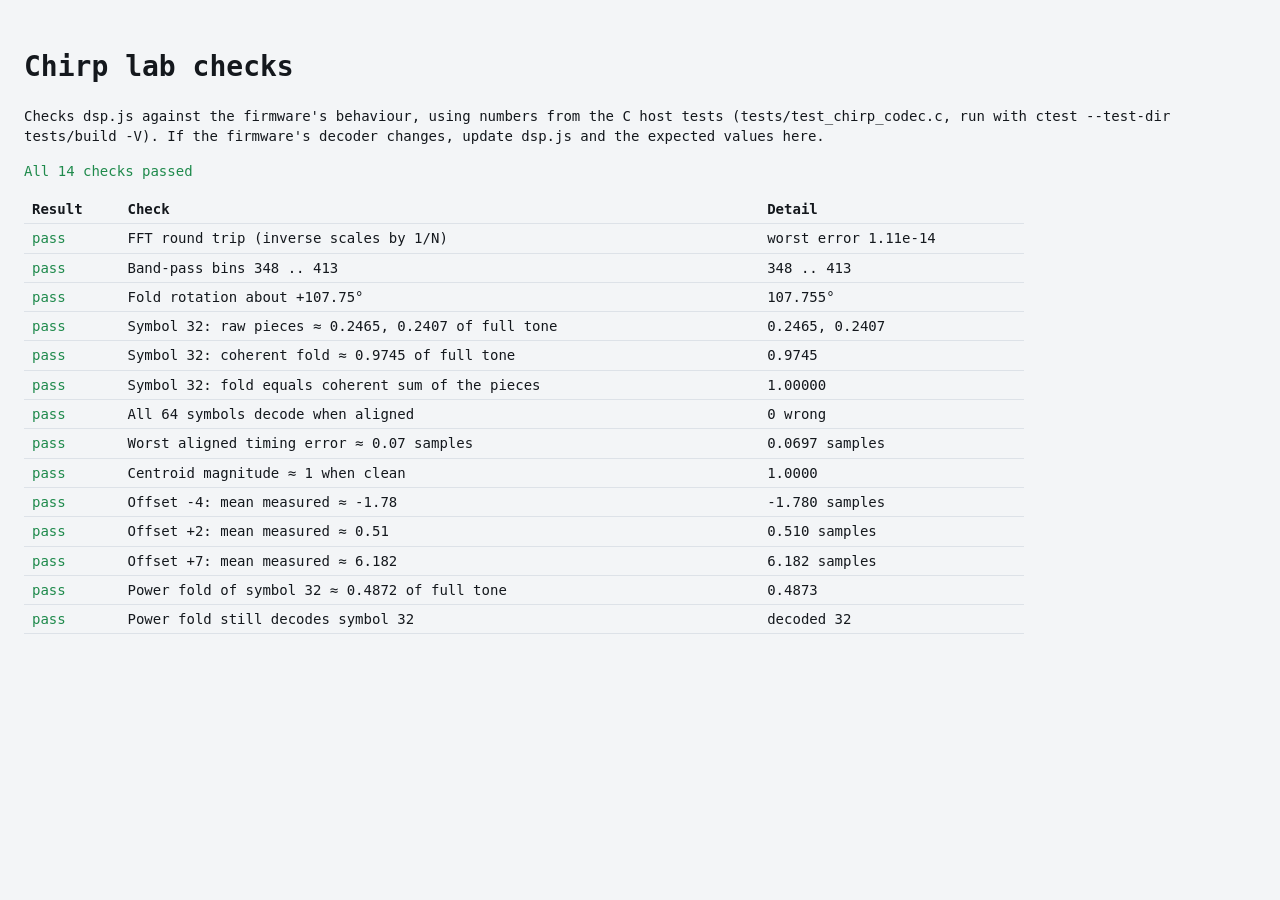
==== tools/chirp-lab/check.html @ 31086c86 "chirp-lab" ====
<!doctype html>
<html lang="en">
<head>
<meta charset="utf-8">
<meta name="viewport" content="width=device-width, initial-scale=1">
<title>Chirp Lab Checks</title>
<style>
  :root { --bg: #f3f5f7; --fg: #14181d; --line: #dde2e8; --good: #1f8a4c; --bad: #c0392b; }
  @media (prefers-color-scheme: dark) { :root { --bg: #111315; --fg: #eef0f2; --line: #2c3036; --good: #45b877; --bad: #e5604f; } }
  body { background: var(--bg); color: var(--fg); font: 14px/1.45 ui-monospace, Menlo, monospace; padding: 20px 16px; }
  table { border-collapse: collapse; width: 100%; max-width: 1000px; }
  td, th { text-align: left; padding: 4px 8px; border-bottom: 1px solid var(--line); vertical-align: top; }
  .pass { color: var(--good); } .fail { color: var(--bad); font-weight: 600; }
</style>
</head>
<body>
<h1>Chirp lab checks</h1>
<p>Checks dsp.js against the firmware's behaviour, using numbers from the C host
tests (tests/test_chirp_codec.c, run with <code>ctest --test-dir tests/build -V</code>).
If the firmware's decoder changes, update dsp.js and the expected values here.</p>
<p id="summary"></p>
<table><thead><tr><th>Result</th><th>Check</th><th>Detail</th></tr></thead><tbody id="rows"></tbody></table>

<script src="dsp.js"></script>
<script>
'use strict';
const D = ChirpDsp;
const results = [];
function check(name, ok, detail) { results.push({ name, ok: !!ok, detail }); }
const near = (a, b, tol) => Math.abs(a - b) <= tol;

// Firmware configuration (main.c) and decoder options (chirp_decoder_init)
const cfg = D.chirpConfig({ M: 64, L: 1, N: 1024, fs: 44100, f0: 15000 });
const opts = { bandPass: true, foldMethod: 'coherent', powerExponent: 4, halfWidth: 3 };
const dv = D.dechirpVector(cfg);
const silence = new Float64Array(cfg.N);
const frame = (k, offset = 0) => D.receivedSignal(cfg, { k, offset, ppm: 0, snrDb: null }, silence);

// FFT forward then inverse returns the input
{
  const re = Float64Array.from({ length: 256 }, (_, i) => Math.sin(i * 0.37) + 0.1 * i % 3);
  const im = Float64Array.from({ length: 256 }, (_, i) => Math.cos(i * 0.11));
  const r = Float64Array.from(re), q = Float64Array.from(im);
  D.fft(r, q); D.fft(r, q, true);
  let worst = 0;
  for (let i = 0; i < 256; i++) worst = Math.max(worst, Math.abs(r[i] - re[i]), Math.abs(q[i] - im[i]));
  check('FFT round trip (inverse scales by 1/N)', worst < 1e-9, `worst error ${worst.toExponential(2)}`);
}

// Derived parameters match chirp_decoder_init
check('Band-pass bins 348 .. 413', cfg.bandFirst === 348 && cfg.bandLast === 413, `${cfg.bandFirst} .. ${cfg.bandLast}`);
check('Fold rotation about +107.75°', near(cfg.foldTurns * 360, 107.75, 0.05), `${(cfg.foldTurns * 360).toFixed(3)}°`);

// test_spectrum_buffers: symbol 32 wraps half way; raw 0.2465 / 0.2407, folded 0.9745 of a full tone
{
  const r = D.decodeFrame(cfg, frame(32), opts, dv);
  const full = (cfg.N / 2) ** 2; // amplitude 1, band-pass keeps half
  const a = r.fold.first[32] / full, b = r.fold.second[32] / full, f = r.fold.coherent[32] / full;
  check('Symbol 32: raw pieces ≈ 0.2465, 0.2407 of full tone', near(a, 0.2465, 0.002) && near(b, 0.2407, 0.002),
    `${a.toFixed(4)}, ${b.toFixed(4)}`);
  check('Symbol 32: coherent fold ≈ 0.9745 of full tone', near(f, 0.9745, 0.002), f.toFixed(4));
  const sum = (Math.sqrt(a) + Math.sqrt(b)) ** 2;
  check('Symbol 32: fold equals coherent sum of the pieces', near(f / sum, 1, 0.002), (f / sum).toFixed(5));
}

// test_round_trip_all_symbols: every symbol decodes to itself; worst timing error 0.0697
{
  let wrong = 0, worst = 0, minMag = 1;
  for (let k = 0; k < cfg.M; k++) {
    const r = D.decodeFrame(cfg, frame(k), opts, dv);
    if (r.sym.symbolIndex !== k) wrong++;
    worst = Math.max(worst, Math.abs(r.timingError));
    minMag = Math.min(minMag, r.centroid.magnitude);
  }
  check('All 64 symbols decode when aligned', wrong === 0, `${wrong} wrong`);
  check('Worst aligned timing error ≈ 0.07 samples', worst < 0.1, `${worst.toFixed(4)} samples`);
  check('Centroid magnitude ≈ 1 when clean', minMag > 0.999, minMag.toFixed(4));
}

// test_timing_offset_repeated_symbol: mean measured timing error over all symbols
{
  const expected = [[-4, -1.780], [2, 0.510], [7, 6.182]];
  for (const [d, mean] of expected) {
    let sum = 0;
    for (let k = 0; k < cfg.M; k++) sum += D.decodeFrame(cfg, frame(k, d), opts, dv).timingError;
    const got = sum / cfg.M;
    check(`Offset ${d > 0 ? '+' : ''}${d}: mean measured ≈ ${mean}`, near(got, mean, 0.03), `${got.toFixed(3)} samples`);
  }
}

// The old power-sum fold keeps only the sum of the two pieces' powers: for
// symbol 32 about half a full tone (0.2465 + 0.2407), the loss the coherent
// fold removes
{
  const r = D.decodeFrame(cfg, frame(32), { ...opts, foldMethod: 'power' }, dv);
  const f = r.fold.folded[32] / (cfg.N / 2) ** 2;
  check('Power fold of symbol 32 ≈ 0.4872 of full tone', near(f, 0.4872, 0.003), f.toFixed(4));
  check('Power fold still decodes symbol 32', r.sym.symbolIndex === 32, `decoded ${r.sym.symbolIndex}`);
}

const failed = results.filter(r => !r.ok).length;
document.getElementById('rows').innerHTML = results.map(r =>
  `<tr><td class="${r.ok ? 'pass' : 'fail'}">${r.ok ? 'pass' : 'FAIL'}</td><td>${r.name}</td><td>${r.detail}</td></tr>`).join('');
const summary = document.getElementById('summary');
summary.textContent = failed ? `${failed} of ${results.length} checks FAILED` : `All ${results.length} checks passed`;
summary.className = failed ? 'fail' : 'pass';
</script>
</body>
</html>
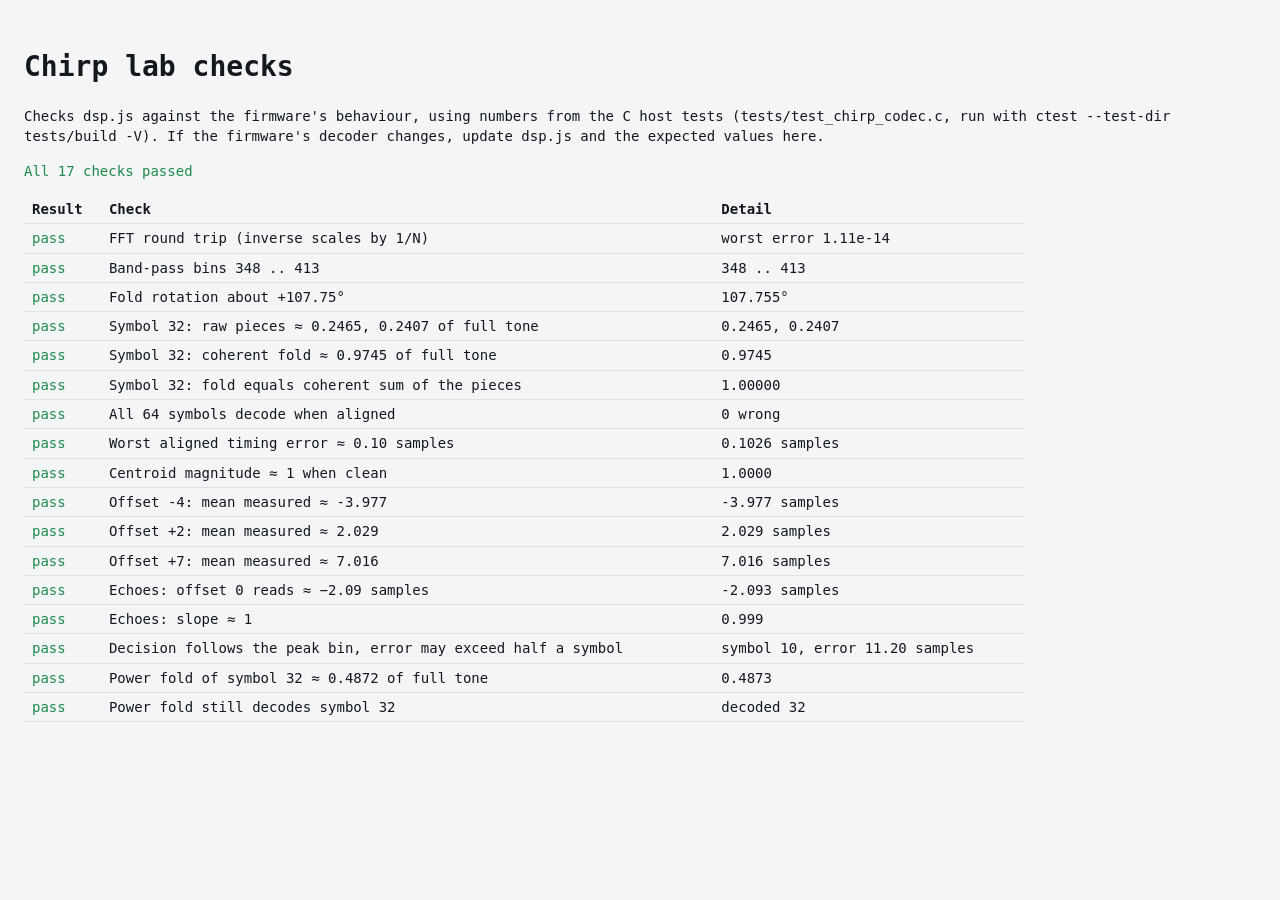
==== commit 983c65f6: "halfbins" ====
--- a/tools/chirp-lab/check.html
+++ b/tools/chirp-lab/check.html
@@ -31,10 +31,10 @@
 
 // Firmware configuration (main.c) and decoder options (chirp_decoder_init)
 const cfg = D.chirpConfig({ M: 64, L: 1, N: 1024, fs: 44100, f0: 15000 });
-const opts = { bandPass: true, foldMethod: 'coherent', powerExponent: 4, halfWidth: 3 };
-const dv = D.dechirpVector(cfg);
+const opts = { bandPass: true, foldMethod: 'coherent', refineGrid: 'half', powerExponent: 4, halfWidth: 3 };
+const dv = D.dechirpVectors(cfg);
 const silence = new Float64Array(cfg.N);
-const frame = (k, offset = 0) => D.receivedSignal(cfg, { k, offset, ppm: 0, snrDb: null }, silence);
+const frame = (k, offset = 0, echoes = []) => D.receivedSignal(cfg, { k, offset, ppm: 0, snrDb: null, echoes }, silence);
 
 // FFT forward then inverse returns the input
 {
@@ -63,7 +63,7 @@
   check('Symbol 32: fold equals coherent sum of the pieces', near(f / sum, 1, 0.002), (f / sum).toFixed(5));
 }
 
-// test_round_trip_all_symbols: every symbol decodes to itself; worst timing error 0.0697
+// test_round_trip_all_symbols: every symbol decodes to itself; worst timing error 0.1028
 {
   let wrong = 0, worst = 0, minMag = 1;
   for (let k = 0; k < cfg.M; k++) {
@@ -73,19 +73,39 @@
     minMag = Math.min(minMag, r.centroid.magnitude);
   }
   check('All 64 symbols decode when aligned', wrong === 0, `${wrong} wrong`);
-  check('Worst aligned timing error ≈ 0.07 samples', worst < 0.1, `${worst.toFixed(4)} samples`);
+  check('Worst aligned timing error ≈ 0.10 samples', worst < 0.15, `${worst.toFixed(4)} samples`);
   check('Centroid magnitude ≈ 1 when clean', minMag > 0.999, minMag.toFixed(4));
 }
 
 // test_timing_offset_repeated_symbol: mean measured timing error over all symbols
 {
-  const expected = [[-4, -1.780], [2, 0.510], [7, 6.182]];
+  const expected = [[-4, -3.977], [2, 2.029], [7, 7.016]];
   for (const [d, mean] of expected) {
     let sum = 0;
     for (let k = 0; k < cfg.M; k++) sum += D.decodeFrame(cfg, frame(k, d), opts, dv).timingError;
     const got = sum / cfg.M;
     check(`Offset ${d > 0 ? '+' : ''}${d}: mean measured ≈ ${mean}`, near(got, mean, 0.03), `${got.toFixed(3)} samples`);
   }
+}
+
+// test_timing_with_echoes: offset 0 reads about -2.09 samples (the echoes'
+// energy-weighted delay), slope ~1 between offsets -4 and +4
+{
+  const meanAt = d => {
+    let sum = 0, n = 0;
+    for (let k = 0; k < cfg.M; k += 3, n++) sum += D.decodeFrame(cfg, frame(k, d, D.TEST_ECHOES), opts, dv).timingError;
+    return sum / n;
+  };
+  const m0 = meanAt(0), slope = (meanAt(4) - meanAt(-4)) / 8;
+  check('Echoes: offset 0 reads ≈ −2.09 samples', near(m0, -2.093, 0.05), `${m0.toFixed(3)} samples`);
+  check('Echoes: slope ≈ 1', near(slope, 0.999, 0.03), slope.toFixed(3));
+}
+
+// The decision is the strongest bin, whatever the refined angle says
+{
+  const d = D.decideSymbol(10, (10.7 / 64) * D.TAU, 64, 64);
+  check('Decision follows the peak bin, error may exceed half a symbol', d.symbolIndex === 10 && near(D.errorAngleToSamples(d.errorAngle, 1024), 11.2, 1e-9),
+    `symbol ${d.symbolIndex}, error ${D.errorAngleToSamples(d.errorAngle, 1024).toFixed(2)} samples`);
 }
 
 // The old power-sum fold keeps only the sum of the two pieces' powers: for
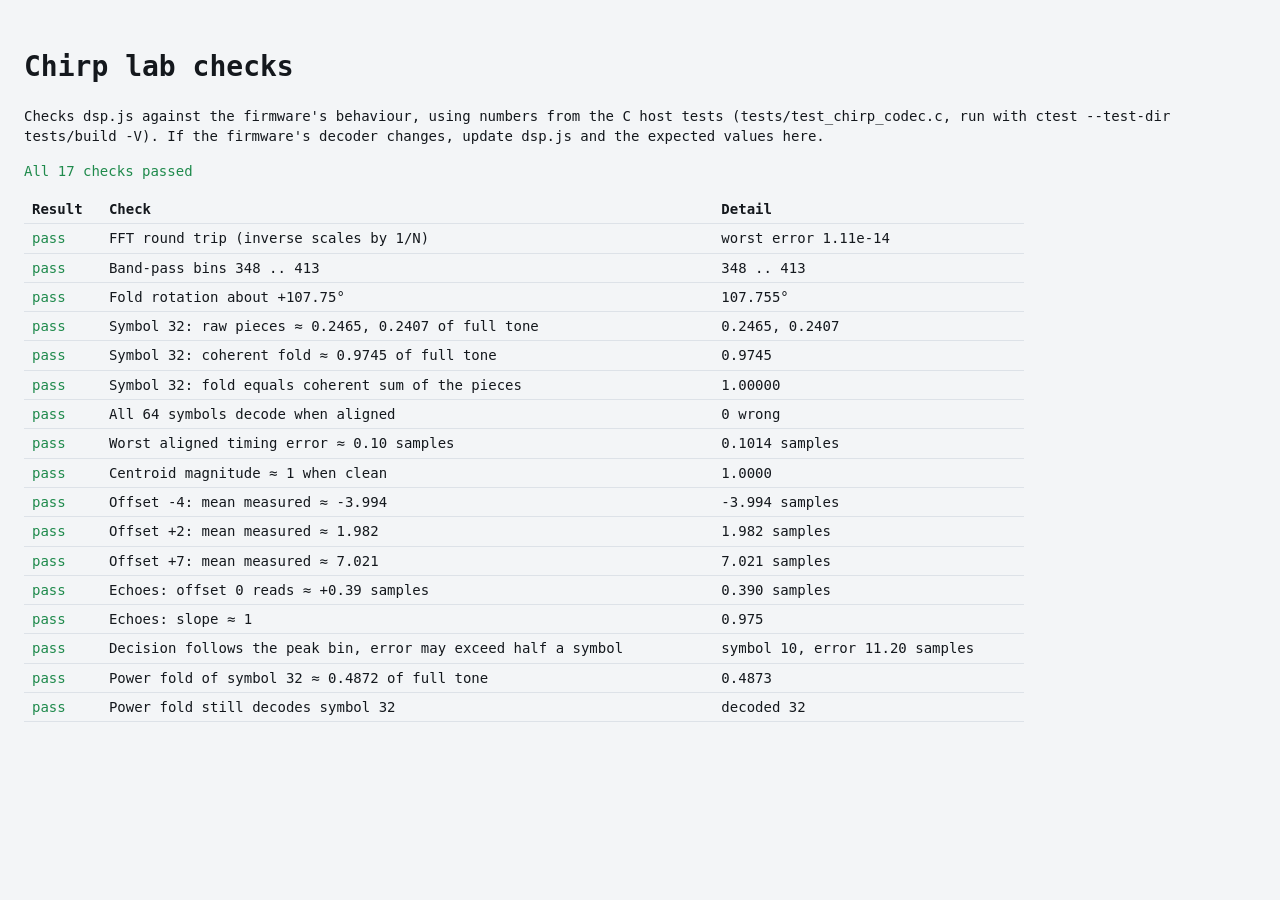
==== commit 6f338365: "more halfbins" ====
--- a/tools/chirp-lab/check.html
+++ b/tools/chirp-lab/check.html
@@ -31,7 +31,7 @@
 
 // Firmware configuration (main.c) and decoder options (chirp_decoder_init)
 const cfg = D.chirpConfig({ M: 64, L: 1, N: 1024, fs: 44100, f0: 15000 });
-const opts = { bandPass: true, foldMethod: 'coherent', refineGrid: 'half', powerExponent: 4, halfWidth: 3 };
+const opts = { bandPass: true, foldMethod: 'coherent', refineGrid: 'half', powerExponent: 4, halfWidth: 1 };
 const dv = D.dechirpVectors(cfg);
 const silence = new Float64Array(cfg.N);
 const frame = (k, offset = 0, echoes = []) => D.receivedSignal(cfg, { k, offset, ppm: 0, snrDb: null, echoes }, silence);
@@ -79,7 +79,7 @@
 
 // test_timing_offset_repeated_symbol: mean measured timing error over all symbols
 {
-  const expected = [[-4, -3.977], [2, 2.029], [7, 7.016]];
+  const expected = [[-4, -3.994], [2, 1.982], [7, 7.021]];
   for (const [d, mean] of expected) {
     let sum = 0;
     for (let k = 0; k < cfg.M; k++) sum += D.decodeFrame(cfg, frame(k, d), opts, dv).timingError;
@@ -88,8 +88,8 @@
   }
 }
 
-// test_timing_with_echoes: offset 0 reads about -2.09 samples (the echoes'
-// energy-weighted delay), slope ~1 between offsets -4 and +4
+// test_timing_with_echoes: offset 0 reads about +0.39 samples (the +/-1 bin
+// refine window mostly ignores the echoes), slope ~1 between offsets -4 and +4
 {
   const meanAt = d => {
     let sum = 0, n = 0;
@@ -97,8 +97,8 @@
     return sum / n;
   };
   const m0 = meanAt(0), slope = (meanAt(4) - meanAt(-4)) / 8;
-  check('Echoes: offset 0 reads ≈ −2.09 samples', near(m0, -2.093, 0.05), `${m0.toFixed(3)} samples`);
-  check('Echoes: slope ≈ 1', near(slope, 0.999, 0.03), slope.toFixed(3));
+  check('Echoes: offset 0 reads ≈ +0.39 samples', near(m0, 0.390, 0.05), `${m0.toFixed(3)} samples`);
+  check('Echoes: slope ≈ 1', near(slope, 0.975, 0.03), slope.toFixed(3));
 }
 
 // The decision is the strongest bin, whatever the refined angle says
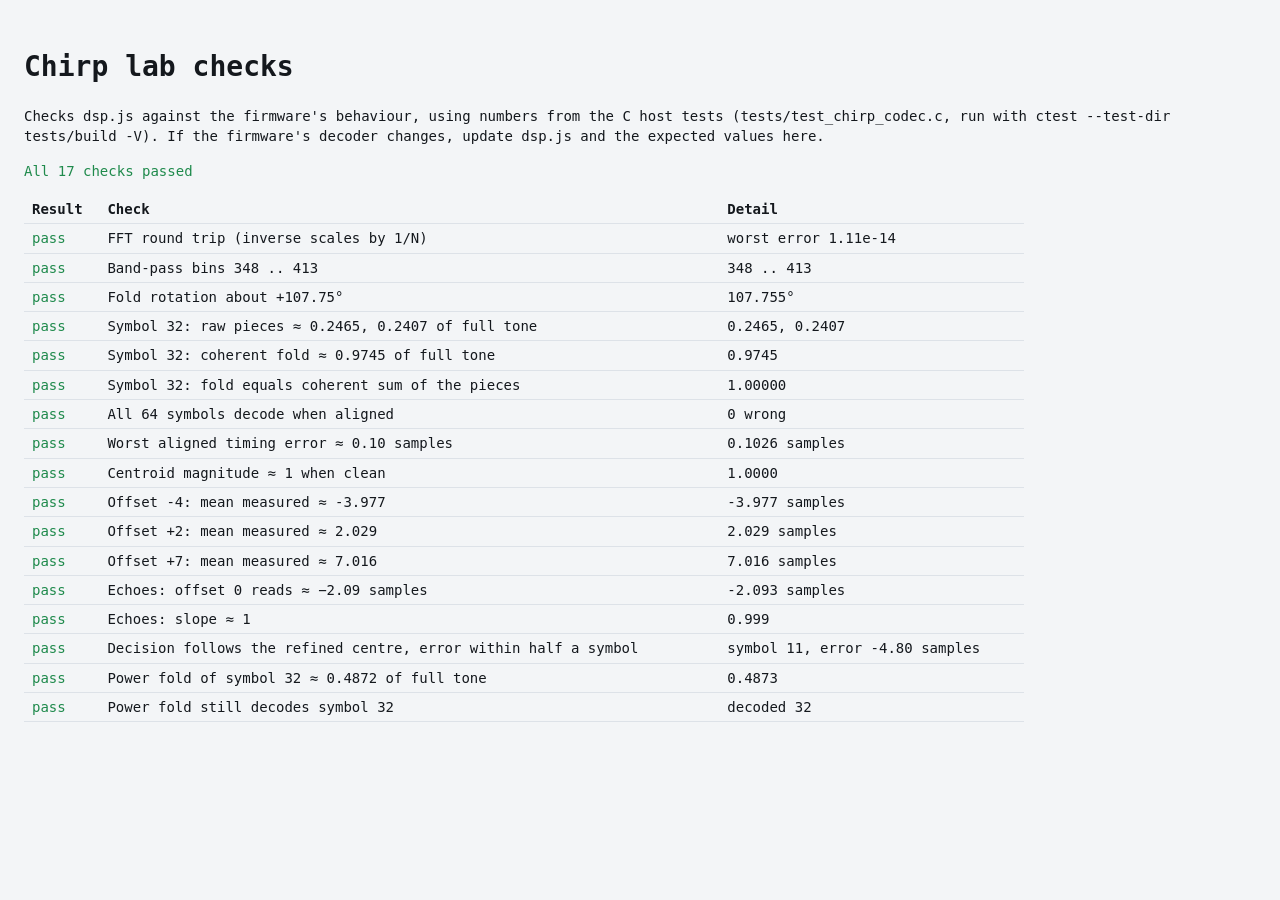
==== commit 60938f57: "Halfbins" ====
--- a/tools/chirp-lab/check.html
+++ b/tools/chirp-lab/check.html
@@ -31,7 +31,7 @@
 
 // Firmware configuration (main.c) and decoder options (chirp_decoder_init)
 const cfg = D.chirpConfig({ M: 64, L: 1, N: 1024, fs: 44100, f0: 15000 });
-const opts = { bandPass: true, foldMethod: 'coherent', refineGrid: 'half', powerExponent: 4, halfWidth: 1 };
+const opts = { bandPass: true, foldMethod: 'coherent', refineGrid: 'half', powerExponent: 4, halfWidth: 3 };
 const dv = D.dechirpVectors(cfg);
 const silence = new Float64Array(cfg.N);
 const frame = (k, offset = 0, echoes = []) => D.receivedSignal(cfg, { k, offset, ppm: 0, snrDb: null, echoes }, silence);
@@ -79,7 +79,7 @@
 
 // test_timing_offset_repeated_symbol: mean measured timing error over all symbols
 {
-  const expected = [[-4, -3.994], [2, 1.982], [7, 7.021]];
+  const expected = [[-4, -3.977], [2, 2.029], [7, 7.016]];
   for (const [d, mean] of expected) {
     let sum = 0;
     for (let k = 0; k < cfg.M; k++) sum += D.decodeFrame(cfg, frame(k, d), opts, dv).timingError;
@@ -88,8 +88,8 @@
   }
 }
 
-// test_timing_with_echoes: offset 0 reads about +0.39 samples (the +/-1 bin
-// refine window mostly ignores the echoes), slope ~1 between offsets -4 and +4
+// test_timing_with_echoes: offset 0 reads about -2.09 samples (the echoes'
+// energy-weighted delay), slope ~1 between offsets -4 and +4
 {
   const meanAt = d => {
     let sum = 0, n = 0;
@@ -97,14 +97,15 @@
     return sum / n;
   };
   const m0 = meanAt(0), slope = (meanAt(4) - meanAt(-4)) / 8;
-  check('Echoes: offset 0 reads ≈ +0.39 samples', near(m0, 0.390, 0.05), `${m0.toFixed(3)} samples`);
-  check('Echoes: slope ≈ 1', near(slope, 0.975, 0.03), slope.toFixed(3));
+  check('Echoes: offset 0 reads ≈ −2.09 samples', near(m0, -2.093, 0.05), `${m0.toFixed(3)} samples`);
+  check('Echoes: slope ≈ 1', near(slope, 0.999, 0.03), slope.toFixed(3));
 }
 
-// The decision is the strongest bin, whatever the refined angle says
+// The decision is the symbol nearest the refined centre, whatever the
+// strongest bin was, so the error stays within half a symbol step
 {
   const d = D.decideSymbol(10, (10.7 / 64) * D.TAU, 64, 64);
-  check('Decision follows the peak bin, error may exceed half a symbol', d.symbolIndex === 10 && near(D.errorAngleToSamples(d.errorAngle, 1024), 11.2, 1e-9),
+  check('Decision follows the refined centre, error within half a symbol', d.symbolIndex === 11 && near(D.errorAngleToSamples(d.errorAngle, 1024), -4.8, 1e-9),
     `symbol ${d.symbolIndex}, error ${D.errorAngleToSamples(d.errorAngle, 1024).toFixed(2)} samples`);
 }
 
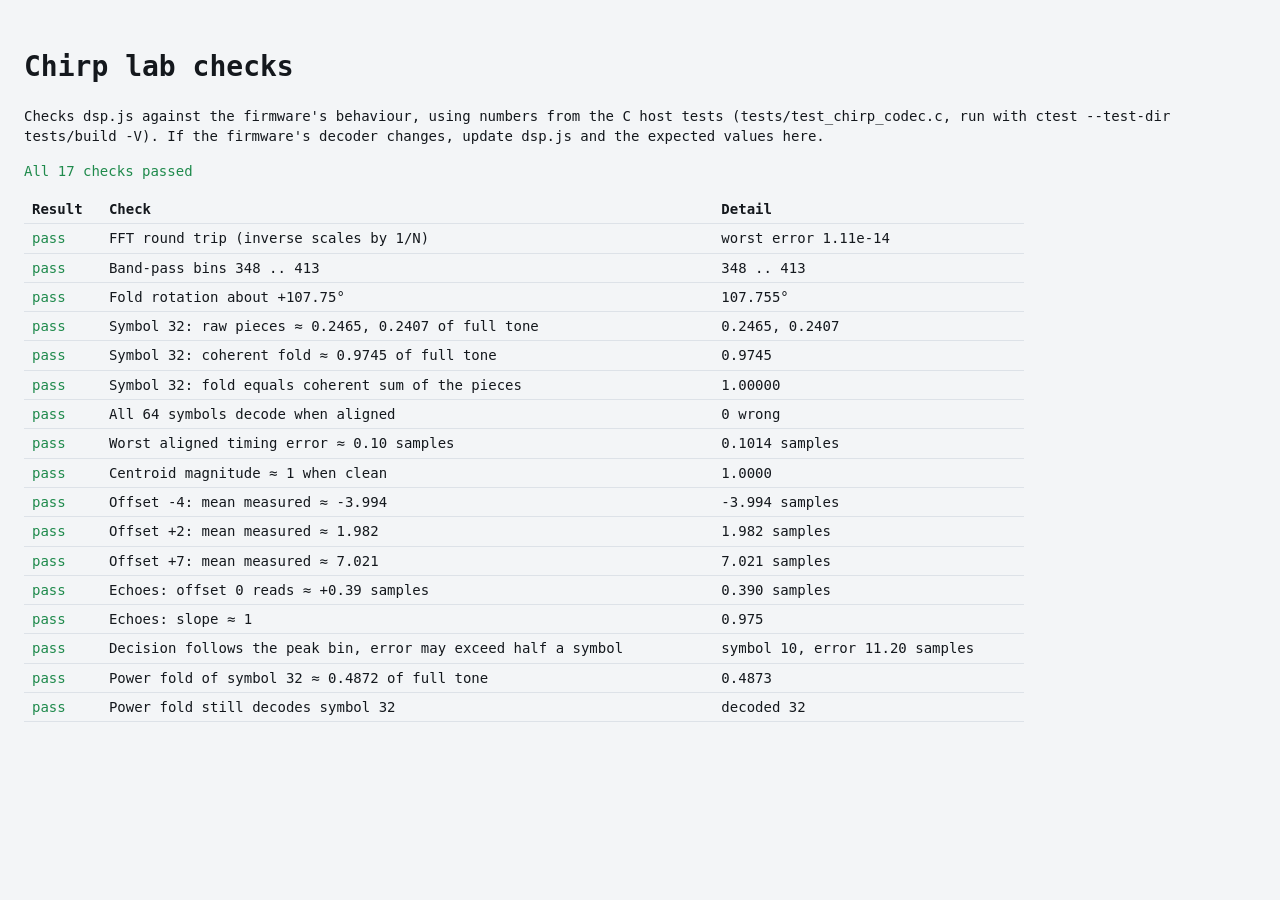
==== commit a9309bc7: "Merge 6f338365252e4df0bdf5ba2145c510396ed96a6f into 31086c866577431b108d8bc8150da6da3c6c5b04" ====
--- a/tools/chirp-lab/check.html
+++ b/tools/chirp-lab/check.html
@@ -31,7 +31,7 @@
 
 // Firmware configuration (main.c) and decoder options (chirp_decoder_init)
 const cfg = D.chirpConfig({ M: 64, L: 1, N: 1024, fs: 44100, f0: 15000 });
-const opts = { bandPass: true, foldMethod: 'coherent', refineGrid: 'half', powerExponent: 4, halfWidth: 3 };
+const opts = { bandPass: true, foldMethod: 'coherent', refineGrid: 'half', powerExponent: 4, halfWidth: 1 };
 const dv = D.dechirpVectors(cfg);
 const silence = new Float64Array(cfg.N);
 const frame = (k, offset = 0, echoes = []) => D.receivedSignal(cfg, { k, offset, ppm: 0, snrDb: null, echoes }, silence);
@@ -79,7 +79,7 @@
 
 // test_timing_offset_repeated_symbol: mean measured timing error over all symbols
 {
-  const expected = [[-4, -3.977], [2, 2.029], [7, 7.016]];
+  const expected = [[-4, -3.994], [2, 1.982], [7, 7.021]];
   for (const [d, mean] of expected) {
     let sum = 0;
     for (let k = 0; k < cfg.M; k++) sum += D.decodeFrame(cfg, frame(k, d), opts, dv).timingError;
@@ -88,8 +88,8 @@
   }
 }
 
-// test_timing_with_echoes: offset 0 reads about -2.09 samples (the echoes'
-// energy-weighted delay), slope ~1 between offsets -4 and +4
+// test_timing_with_echoes: offset 0 reads about +0.39 samples (the +/-1 bin
+// refine window mostly ignores the echoes), slope ~1 between offsets -4 and +4
 {
   const meanAt = d => {
     let sum = 0, n = 0;
@@ -97,15 +97,14 @@
     return sum / n;
   };
   const m0 = meanAt(0), slope = (meanAt(4) - meanAt(-4)) / 8;
-  check('Echoes: offset 0 reads ≈ −2.09 samples', near(m0, -2.093, 0.05), `${m0.toFixed(3)} samples`);
-  check('Echoes: slope ≈ 1', near(slope, 0.999, 0.03), slope.toFixed(3));
+  check('Echoes: offset 0 reads ≈ +0.39 samples', near(m0, 0.390, 0.05), `${m0.toFixed(3)} samples`);
+  check('Echoes: slope ≈ 1', near(slope, 0.975, 0.03), slope.toFixed(3));
 }
 
-// The decision is the symbol nearest the refined centre, whatever the
-// strongest bin was, so the error stays within half a symbol step
+// The decision is the strongest bin, whatever the refined angle says
 {
   const d = D.decideSymbol(10, (10.7 / 64) * D.TAU, 64, 64);
-  check('Decision follows the refined centre, error within half a symbol', d.symbolIndex === 11 && near(D.errorAngleToSamples(d.errorAngle, 1024), -4.8, 1e-9),
+  check('Decision follows the peak bin, error may exceed half a symbol', d.symbolIndex === 10 && near(D.errorAngleToSamples(d.errorAngle, 1024), 11.2, 1e-9),
     `symbol ${d.symbolIndex}, error ${D.errorAngleToSamples(d.errorAngle, 1024).toFixed(2)} samples`);
 }
 
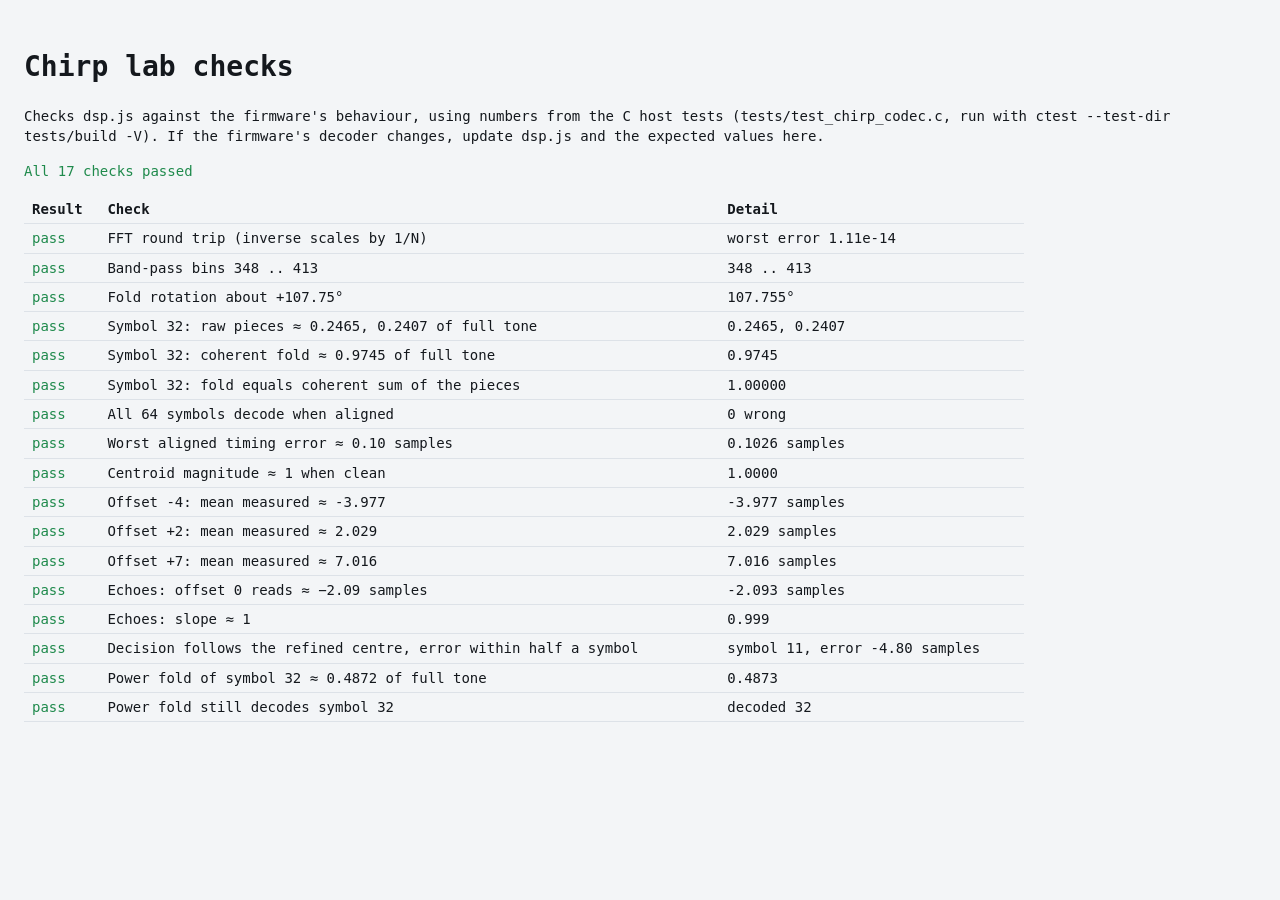
==== commit a5e58e9c: "Merge pull request #5 from fruit-bat/feature/halfbins Halfbins" ====
--- a/tools/chirp-lab/check.html
+++ b/tools/chirp-lab/check.html
@@ -31,7 +31,7 @@
 
 // Firmware configuration (main.c) and decoder options (chirp_decoder_init)
 const cfg = D.chirpConfig({ M: 64, L: 1, N: 1024, fs: 44100, f0: 15000 });
-const opts = { bandPass: true, foldMethod: 'coherent', refineGrid: 'half', powerExponent: 4, halfWidth: 1 };
+const opts = { bandPass: true, foldMethod: 'coherent', refineGrid: 'half', powerExponent: 4, halfWidth: 3 };
 const dv = D.dechirpVectors(cfg);
 const silence = new Float64Array(cfg.N);
 const frame = (k, offset = 0, echoes = []) => D.receivedSignal(cfg, { k, offset, ppm: 0, snrDb: null, echoes }, silence);
@@ -79,7 +79,7 @@
 
 // test_timing_offset_repeated_symbol: mean measured timing error over all symbols
 {
-  const expected = [[-4, -3.994], [2, 1.982], [7, 7.021]];
+  const expected = [[-4, -3.977], [2, 2.029], [7, 7.016]];
   for (const [d, mean] of expected) {
     let sum = 0;
     for (let k = 0; k < cfg.M; k++) sum += D.decodeFrame(cfg, frame(k, d), opts, dv).timingError;
@@ -88,8 +88,8 @@
   }
 }
 
-// test_timing_with_echoes: offset 0 reads about +0.39 samples (the +/-1 bin
-// refine window mostly ignores the echoes), slope ~1 between offsets -4 and +4
+// test_timing_with_echoes: offset 0 reads about -2.09 samples (the echoes'
+// energy-weighted delay), slope ~1 between offsets -4 and +4
 {
   const meanAt = d => {
     let sum = 0, n = 0;
@@ -97,14 +97,15 @@
     return sum / n;
   };
   const m0 = meanAt(0), slope = (meanAt(4) - meanAt(-4)) / 8;
-  check('Echoes: offset 0 reads ≈ +0.39 samples', near(m0, 0.390, 0.05), `${m0.toFixed(3)} samples`);
-  check('Echoes: slope ≈ 1', near(slope, 0.975, 0.03), slope.toFixed(3));
+  check('Echoes: offset 0 reads ≈ −2.09 samples', near(m0, -2.093, 0.05), `${m0.toFixed(3)} samples`);
+  check('Echoes: slope ≈ 1', near(slope, 0.999, 0.03), slope.toFixed(3));
 }
 
-// The decision is the strongest bin, whatever the refined angle says
+// The decision is the symbol nearest the refined centre, whatever the
+// strongest bin was, so the error stays within half a symbol step
 {
   const d = D.decideSymbol(10, (10.7 / 64) * D.TAU, 64, 64);
-  check('Decision follows the peak bin, error may exceed half a symbol', d.symbolIndex === 10 && near(D.errorAngleToSamples(d.errorAngle, 1024), 11.2, 1e-9),
+  check('Decision follows the refined centre, error within half a symbol', d.symbolIndex === 11 && near(D.errorAngleToSamples(d.errorAngle, 1024), -4.8, 1e-9),
     `symbol ${d.symbolIndex}, error ${D.errorAngleToSamples(d.errorAngle, 1024).toFixed(2)} samples`);
 }
 
